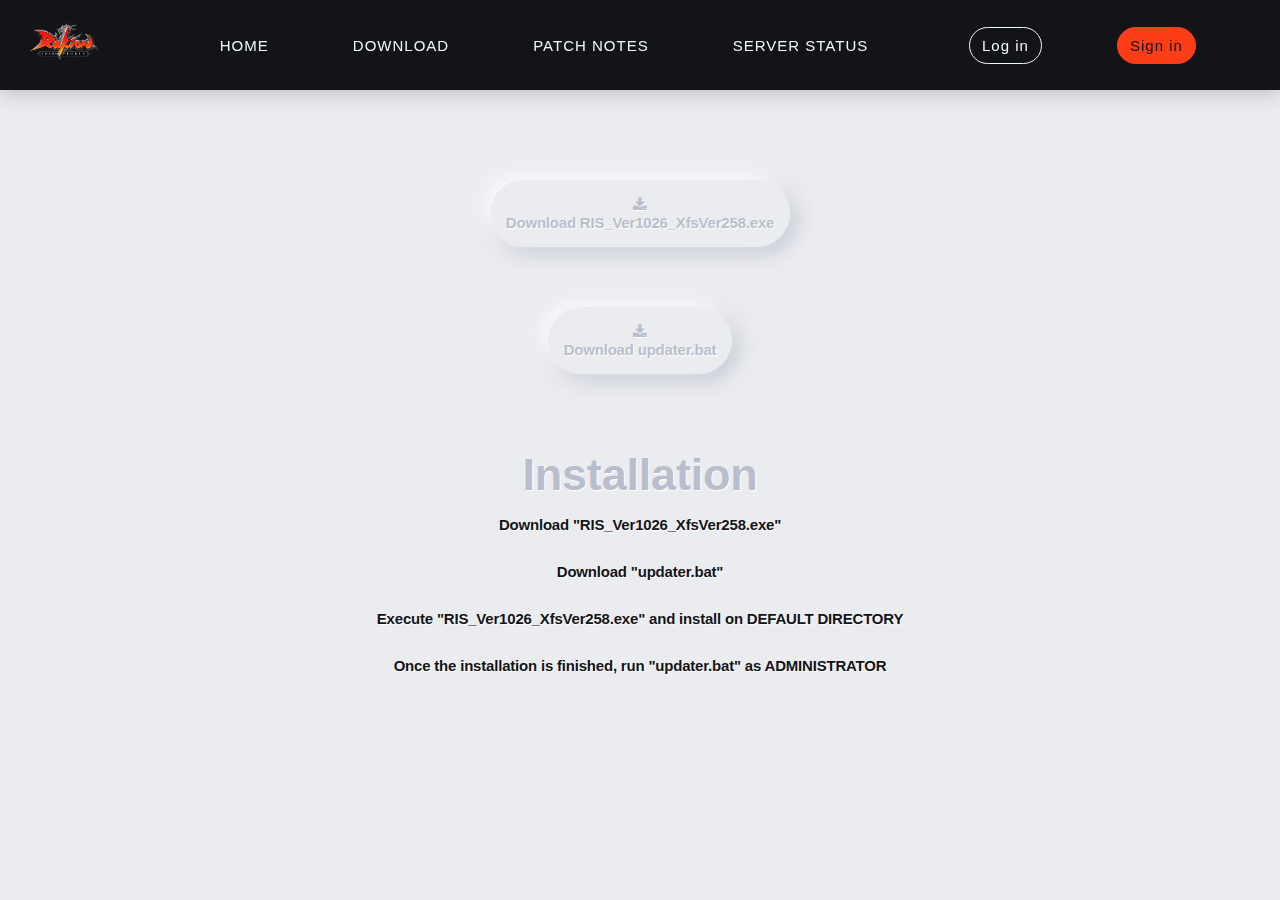
==== download/index.html @ 8a3cc1f4 "Add files via upload" ====
<!DOCTYPE html>
<html>
<head>
    <meta charset='utf-8'>
    <meta http-equiv='X-UA-Compatible' content='IE=edge'>
    <title>Download</title>
    <meta name='viewport' content='width=device-width, initial-scale=1'>
    <link rel="stylesheet" href="../main.css" />
	<link rel="stylesheet" href="../src/css/navbar.css"/>
    <link rel="stylesheet" href="../src/css/btnStyle.css"/>
    <link rel="stylesheet" href="../src/css/download.css"/>
    <link rel="stylesheet" href="https://cdnjs.cloudflare.com/ajax/libs/font-awesome/4.7.0/css/font-awesome.min.css">
</head>
<script src="//code.tidio.co/2v3ccvdvyoaychxnrcz8n7150t1imdqb.js" async></script>
<body>

    <nav>
		<div class="logo">
            <a href="../">
                <img src="../src/media/png-transparent-rakion-gunbound-softnyx-massively-multiplayer-online-game-marbles-game-text-logo.png" alt="Logo Image" >
            </a>
		</div>
		<div class="hamburger">
			<div class="line1"></div>
			<div class="line2"></div>
			<div class="line3"></div>
		</div>
		<ul class="nav-links">
            <li><a href="../">Home</a></li>
            <li><a href="./">Download</a></li>
            <li><a class="comingsoon" title="Coming soon..." href="">Patch notes</a></li>
            <li><a class="comingsoon" title="Coming soon..." href="">Server status</a></li>
            <li><button title="Coming soon..." class="login-button comingsoon" href="" >Log in</button></li>
            <li><a href="/signin/" ><button class="join-button">Sign in</button></a></li>
		</ul>
	</nav>
    <script src="../main.js"></script>
    <div class="btns">
        <!-- <h2>Download Client</h2> -->
        <button class="btn"> <a  href="http://136.244.113.178/download/RIS_Ver1026_XfsVer258.exe" download><i class="fa fa-download"></i><p>Download RIS_Ver1026_XfsVer258.exe</p> </a>
        </button>
    </div>
        <div class="btns">
        <!-- <h2>Download Patcher</h2> -->
        <button class="btn"><a href="http://136.244.113.178/download/updater.bat" download><i class="fa fa-download"></i><p>Download updater.bat</p> </a>
        </button>
        
    </div>
        <div class="instalation">

            <h2>Installation</h2>
            <ul class="listStyle">
                <li>Download "RIS_Ver1026_XfsVer258.exe"</li>
                <li>Download "updater.bat"</li>
                <li>Execute "RIS_Ver1026_XfsVer258.exe" and install on DEFAULT DIRECTORY</li>
                <li>Once the installation is finished, run "updater.bat" as ADMINISTRATOR </li>
                
            </ul>
            
        </div>
</body>
</html>
---- main.css ----
* {
    margin: 0;
    padding: 0;
    color: #f2f5f7;
    font-family: sans-serif;
    letter-spacing: 1px;
    font-size: 15px;
    font-weight: 300;
}

body {
    overflow-x: hidden;
    line-height: normal;
    margin: 0;
    font-family: sans-serif;
    font-size: 15px;
    background-color: #EBECF0;
}
---- src/css/navbar.css ----
nav {
    height: 6rem;
    width: 100vw;
    background-color: #131418;
    box-shadow: 0 3px 20px rgba(0, 0, 0, 0.2);
    display: flex;
    position: fixed;
    z-index: 10;
}

/*Styling logo*/
.logo {
    margin: auto;
    padding: 1vh 1vw;
    text-align: center;
}

.logo img {
    height: 100%;
    width: 5rem;
}

/*Styling Links*/
.nav-links {
    display: flex;
    list-style: none;
    width: 88vw;
    padding: 0 0.7vw;
    justify-content: space-evenly;
    align-items: center;
    text-transform: uppercase;
    margin-bottom: 0;
}

.nav-links li a {
    text-decoration: none;
    margin: 0 0.7vw;
}

.nav-links li a:hover {
    color: #fb3d18;
}

.nav-links li {
    position: relative;
}

.nav-links li a.comingsoon,
.nav-links li button.comingsoon {
    cursor: not-allowed;
}

/* .nav-links li a::before {
    content: "";
    display: block;
    height: 3px;
    width: 0%;
    background-color: #61DAFB;
    position: absolute;
    transition: all ease-in-out 250ms;
    margin: 0 0 0 10%;
}
.nav-links li a:hover::before{
    width: 80%;
} */

/*Styling Buttons*/
.login-button {
    background-color: transparent;
    border: 1.5px solid #f2f5f7;
    border-radius: 2em;
    padding: 0.6rem 0.8rem;
    margin-left: 2vw;
    font-size: 1rem;
    cursor: pointer;

}

.login-button:hover {
    color: #131418;
    background-color: #f2f5f7;
    border: 1.5px solid #f2f5f7;
    transition: all ease-in-out 350ms;
}

.join-button {
    color: #131418;
    background-color: #fb3d18;
    border: 1.5px solid #fb3d18;
    border-radius: 2em;
    padding: 0.6rem 0.8rem;
    font-size: 1rem;
    cursor: pointer;
}

.join-button:hover {
    color: #f2f5f7;
    background-color: transparent;
    border: 1.5px solid #f2f5f7;
    transition: all ease-in-out 350ms;
}

/*Styling Hamburger Icon*/
.hamburger div {
    width: 30px;
    height: 3px;
    background: #f2f5f7;
    margin: 5px;
    transition: all 0.3s ease;
}

.hamburger {
    display: none;
}

/*Stying for small screens*/
@media screen and (max-width: 800px) {
    nav {
        position: fixed;
        z-index: 3;
    }

    .hamburger {
        display: block;
        position: absolute;
        cursor: pointer;
        right: 5%;
        top: 50%;
        transform: translate(-5%, -50%);
        z-index: 2;
        transition: all 0.7s ease;
    }

    .nav-links {
        position: fixed;
        background: #131418;
        height: 100vh;
        width: 100%;
        flex-direction: column;
        clip-path: circle(50px at 90% -20%);
        -webkit-clip-path: circle(50px at 90% -10%);
        transition: all 1s ease-out;
        pointer-events: none;
    }

    .nav-links.open {
        clip-path: circle(1000px at 90% -10%);
        -webkit-clip-path: circle(1000px at 90% -10%);
        pointer-events: all;

    }

    .nav-links li {
        opacity: 0;
    }

    .nav-links li:nth-child(1) {
        transition: all 0.5s ease 0.2s;
    }

    .nav-links li:nth-child(2) {
        transition: all 0.5s ease 0.4s;
    }

    .nav-links li:nth-child(3) {
        transition: all 0.5s ease 0.6s;
    }

    .nav-links li:nth-child(4) {
        transition: all 0.5s ease 0.7s;
    }

    .nav-links li:nth-child(5) {
        transition: all 0.5s ease 0.8s;
    }

    .nav-links li:nth-child(6) {
        transition: all 0.5s ease 0.9s;
        margin: 0;
    }

    .nav-links li:nth-child(7) {
        transition: all 0.5s ease 1s;
        margin: 0;
    }

    li.fade {
        opacity: 1;
    }
}

/*Animating Hamburger Icon on Click*/
.toggle .line1 {
    transform: rotate(-45deg) translate(-5px, 6px);
}

.toggle .line2 {
    transition: all 0.7s ease;
    width: 0;
}

.toggle .line3 {
    transform: rotate(45deg) translate(-5px, -6px);
}

a {
    color: #f2f5f7;
}
---- src/css/btnStyle.css ----
.btn, input {
    border: 0;
    outline: 0;
    font-size: 16px;
    border-radius: 320px;
    padding: 16px;
    background-color: #EBECF0;
    text-shadow: 1px 1px 0 #FFF;
    text-align: center;
  }

  .btn {
    color: #61677C;
    font-weight: bold;
    box-shadow: -5px -5px 20px #FFF, 5px 5px 20px #BABECC;
    transition: all 0.2s ease-in-out;
    cursor: pointer;
    font-weight: 600;
    margin: auto;
  }
  .btn:hover {
    box-shadow: -2px -2px 5px #FFF, 2px 2px 5px #BABECC;
  }
  .btn:active {
    box-shadow: inset 1px 1px 2px #BABECC, inset -1px -1px 2px #FFF;
  }
  .btn .icon {
    margin-right: 8px;
  }
  .btn.unit {
    border-radius: 8px;
    line-height: 0;
    width: 48px;
    height: 48px;
    display: inline-flex;
    justify-content: center;
    align-items: center;
    margin: 0 8px;
    font-size: 19.2px;
  }
  .btn.unit .icon {
    margin-right: 0;
  }
  .btn.red {
    display: block;
    width: 100%;
    color: #AE1100;
  }
---- src/css/download.css ----
div.btns:first-of-type{
  padding-top: 10rem;

}

div.btns{
  text-align: center;
}


.btn{
  margin: 2rem;
}

.btn a,
.btn a p{
  font-family: 'Montserrat', sans-serif;
  letter-spacing: -0.2px;
  font-size: 1rem;
  color: #BABECC;
  text-shadow: 1px 1px 1px #FFF;
  font-weight: bold;
  text-decoration: none;
}
.btn a i{
  color: #BABECC;
}


/**
 * ----------------------------------------
 * animation slide-bottom
 * ----------------------------------------
 */
.btn:hover i{
	-webkit-animation: slide-bottom 1s infinite alternate-reverse both;
	        animation: slide-bottom 1s infinite alternate-reverse both;
}


 @-webkit-keyframes slide-bottom {
  0% {
    -webkit-transform: translateY(-50%);
            transform: translateY(-50%);
  }
  100% {
    -webkit-transform: translateY(0);
            transform: translateY(0);
  }
}
@keyframes slide-bottom {
  0% {
    -webkit-transform: translateY(-50%);
            transform: translateY(-50%);
  }
  100% {
    -webkit-transform: translateY(0);
            transform: translateY(0);
  }
}





/**
* ----------------------------------------
* animation swing-in-top-fwd
* ----------------------------------------
*/

.instalation{
  margin-top: 3rem;
  text-align: center;
}

.instalation,
.btns{
  -webkit-animation: swing-in-top-fwd 0.5s cubic-bezier(0.175, 0.885, 0.320, 1.275) both;
  animation: swing-in-top-fwd 0.5s cubic-bezier(0.175, 0.885, 0.320, 1.275) both;
}

 @-webkit-keyframes swing-in-top-fwd {
  0% {
    -webkit-transform: rotateX(-100deg);
            transform: rotateX(-100deg);
    -webkit-transform-origin: top;
            transform-origin: top;
    opacity: 0;
  }
  100% {
    -webkit-transform: rotateX(0deg);
            transform: rotateX(0deg);
    -webkit-transform-origin: top;
            transform-origin: top;
    opacity: 1;
  }
}
@keyframes swing-in-top-fwd {
  0% {
    -webkit-transform: rotateX(-100deg);
            transform: rotateX(-100deg);
    -webkit-transform-origin: top;
            transform-origin: top;
    opacity: 0;
  }
  100% {
    -webkit-transform: rotateX(0deg);
            transform: rotateX(0deg);
    -webkit-transform-origin: top;
            transform-origin: top;
    opacity: 1;
  }
}

/**
* ----------------------------------------
* animation text tittle
* ----------------------------------------
*/
.instalation h2{
  -webkit-animation: text-focus-in 0.8s cubic-bezier(0.550, 0.085, 0.680, 0.530) both;
  animation: text-focus-in 0.8s cubic-bezier(0.550, 0.085, 0.680, 0.530) both;
  font-family: 'Montserrat', sans-serif;
  letter-spacing: -0.2px;
  font-size: 3rem;
  color: #BABECC;
  text-shadow: 1px 1px 1px #FFF;
  font-weight: bold;
}
 @-webkit-keyframes text-focus-in {
  0% {
    -webkit-filter: blur(12px);
            filter: blur(12px);
    opacity: 0;
  }
  100% {
    -webkit-filter: blur(0px);
            filter: blur(0px);
    opacity: 1;
  }
}
@keyframes text-focus-in {
  0% {
    -webkit-filter: blur(12px);
            filter: blur(12px);
    opacity: 0;
  }
  100% {
    -webkit-filter: blur(0px);
            filter: blur(0px);
    opacity: 1;
  }
}


ul.listStyle li{
  letter-spacing: -0.2px;
  text-shadow: 1px 1px 1px #FFF;
  font-family: 'Montserrat', sans-serif;
  font-size: 1rem;
  color: #131418;
  font-weight: bold;
  padding: 1rem;
}

.listStyle{
  list-style-type:none
}



@media screen and (max-width:800px) {
  
  .instalation{
    margin-left: auto;
  }

  .btns{
    margin-left: auto;
    text-align: center;
  }
}
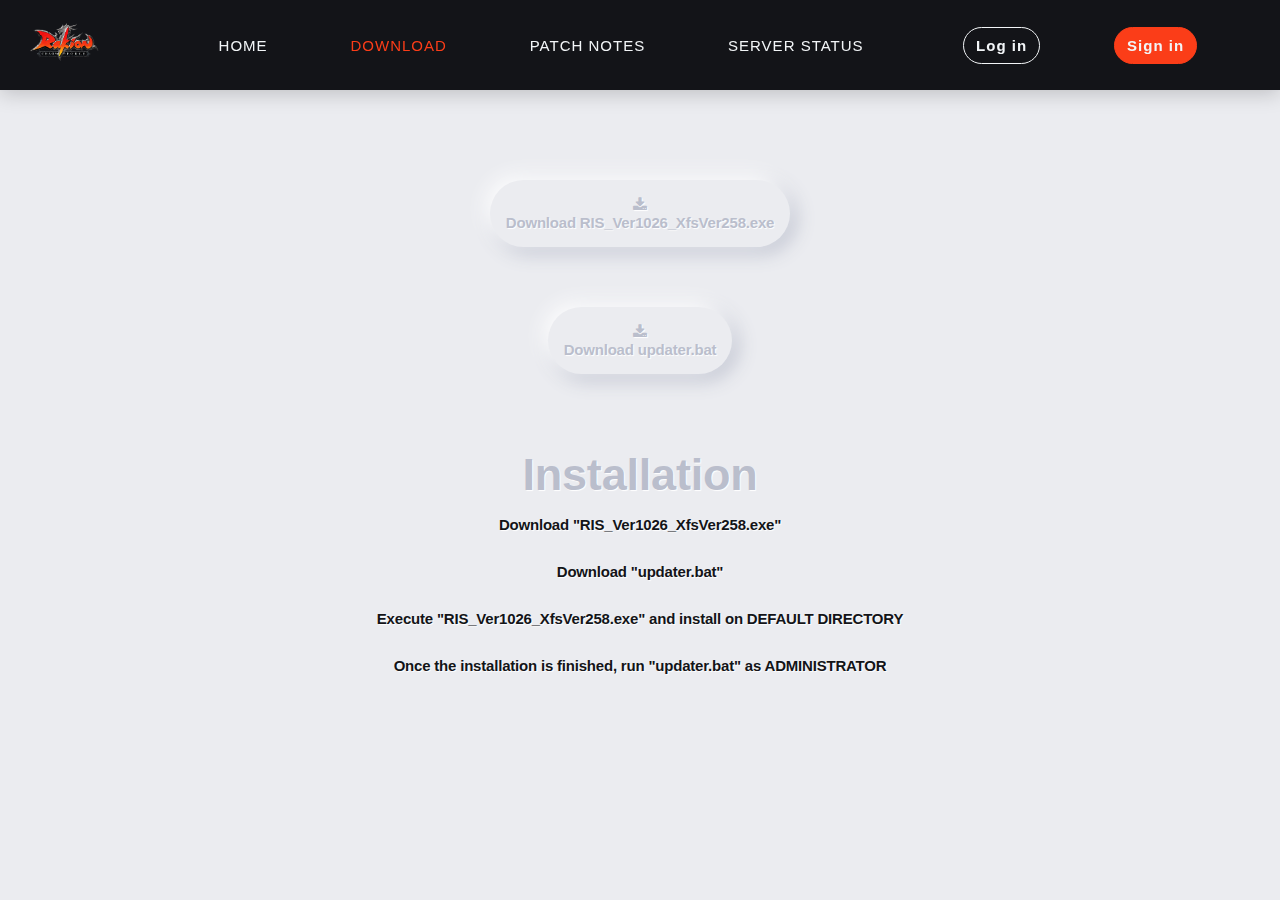
==== commit 83410457: "Add files via upload" ====
--- a/download/index.html
+++ b/download/index.html
@@ -27,7 +27,7 @@
 		</div>
 		<ul class="nav-links">
             <li><a href="../">Home</a></li>
-            <li><a href="./">Download</a></li>
+            <li><a href="./" style="color: #fb3d18;">Download</a></li>
             <li><a class="comingsoon" title="Coming soon..." href="">Patch notes</a></li>
             <li><a class="comingsoon" title="Coming soon..." href="">Server status</a></li>
             <li><button title="Coming soon..." class="login-button comingsoon" href="" >Log in</button></li>
--- a/src/css/navbar.css
+++ b/src/css/navbar.css
@@ -73,6 +73,7 @@
     margin-left: 2vw;
     font-size: 1rem;
     cursor: pointer;
+    font-weight: bold;
 
 }
 
@@ -84,13 +85,14 @@
 }
 
 .join-button {
-    color: #131418;
+    color: #f2f5f7;
     background-color: #fb3d18;
     border: 1.5px solid #fb3d18;
     border-radius: 2em;
     padding: 0.6rem 0.8rem;
     font-size: 1rem;
     cursor: pointer;
+    font-weight: bold;
 }
 
 .join-button:hover {
--- a/src/css/btnStyle.css
+++ b/src/css/btnStyle.css
@@ -1,4 +1,4 @@
-.btn, input {
+.btn {
     border: 0;
     outline: 0;
     font-size: 16px;
